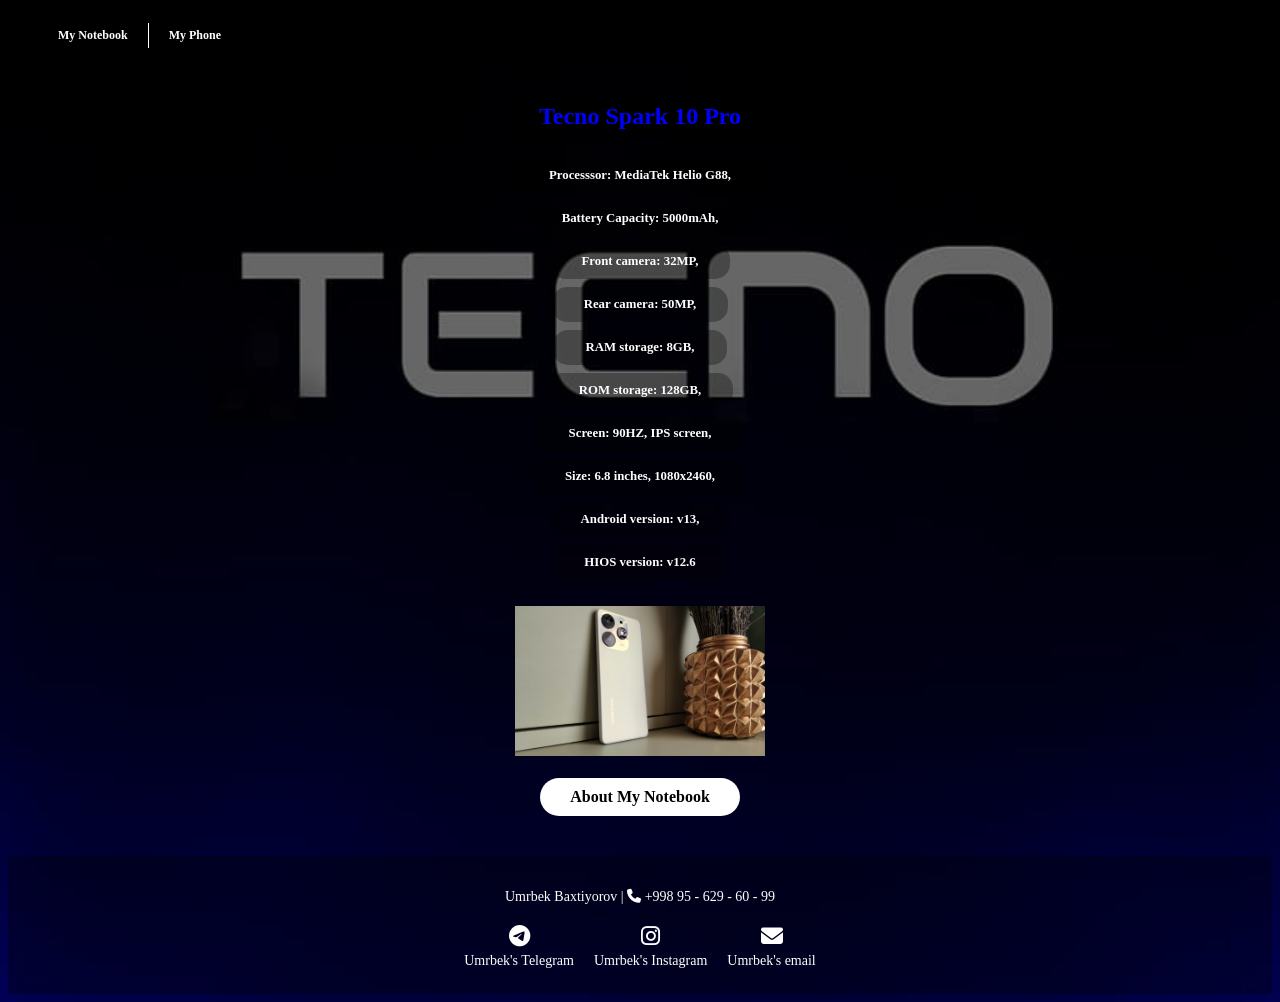
==== index2.html @ c7f99877 "sayt frontend" ====
<!DOCTYPE html>
<html>
<head>
<title>About My Phone</title>
<link rel="stylesheet" href="style2.css">
<link rel="stylesheet" href="https://cdnjs.cloudflare.com/ajax/libs/font-awesome/6.5.1/css/all.min.css">
 <link rel="icon" type="image/x-icon" href="/images/favicon.ico">
</head>
<body>

<nav class="navbar">
  <a href="index.html">My Notebook</a>
  <a href="index2.html">My Phone</a>
</nav>  

<h3>Tecno Spark 10 Pro</h3>
<p><b>Processsor: MediaTek Helio G88,</b></p>
<p><b>Battery Capacity: 5000mAh,</b></p>
<p><b>Front camera: 32MP,</b></p>
<p><b>Rear camera: 50MP,</b></p>
<p><b>RAM storage: 8GB,</b></p>
<p><b>ROM storage: 128GB,</b></p>
<p><b>Screen: 90HZ, IPS screen,</b></p>
<p><b>Size: 6.8 inches, 1080x2460,</b></p>
<p><b>Android version: v13,</b></p>
<p><b>HIOS version: v12.6</b></p>

<br>

<div style="text-align: center;">
<img src = "Tecno Spark 10 Pro.jpg" alt = "Tecno Spark 10 Pro" width = "250" height="150">
</div>

<br> 

<a href="index.html" class="button"> About My Notebook</a>

<footer>
  <p>Umrbek Baxtiyorov | <i class="fas fa-phone"></i> +998 95 - 629 - 60 - 99</p>
  <div class="footer-icons">
    <a href="https://t.me/ubaxtiyorovvv" target="_blank"><i class="fab fa-telegram"></i><span>Umrbek's Telegram</span></a>
    <a href="https://www.instagram.com/u.baxtiyorovvv?igsi=MWw0ZnJsZGI1eGV0Zw==" target="_blank"> <i class="fab fa-instagram"></i> <span>Umrbek's Instagram</span></a>
    <a href="mailto:ubaxtiyorovvv@gmail.com" target="_blank"><i class="fas fa-envelope"></i><span>Umrbek's email</span></a>
  </div>
</footer>

</body>
</html>
---- style2.css ----
body{
    text-align: center;
    background-image: url("tecno.jpg");
    background-size: cover;
    background-position: center;
    background-repeat: no-repeat;
    background-attachment: fixed;
  }
h3 {
  color: blue;
  background-color: rgba(0,0,0,0.3);
  font-family: segoe ui;
  font-size: 150%;
  border: 2px solid rgba(0,0,0,0.3);
  border-radius: 5px;
  display: inline-block;
  padding: 8px 30px;
  margin: 10px auto;

}
p  {
  color: white;
  background-color: rgba(0,0,0,0.3);
  font-family: trebuchet ms;
  font-size: 80%;
  border: 2px solid rgba(0,0,0,0.0);
  border-radius: 15px;
  display: block;
  width: fit-content;
  padding: 8px 30px;
  margin: 8px auto;
  transition: all 0.2s ease;
}

p:hover{
  background-color: rgba(0,0,0,0.3);
  transform: scale(1.05);
  border-color: white;
}

.navbar{
  display: flex;
  justify-content: flex-start;
  align-items: center;
  gap: 0;
  padding: 15px 30px;
  background-color: rgba(0,0,0,0.3);
  margin-bottom: 20px;
}

.navbar a{
  color: white;
  text-decoration: none;
  font-weight: bold;
  font-size: 12px;
  border: none;
  padding: 5px 20px;
  display: inline;
  transition: all 0.2s ease;
}

.navbar a:hover{
  color:aqua;
  transform: scale(1.1);
  text-shadow: 0 0 8px aqua;
}

.navbar a:not(:last-child){
  border-right: 1px solid white;
}

footer{
  text-align: center;
  padding: 25px 0;
  background-color: rgba(0,0,0,0.3);
  color: white;
  margin-top: 40px;
}

footer p{
  border: none;
  background-color: transparent;
  display: block;
  width: auto;
  color: white;
  font-size: 14px;
  margin: 0 0 12px;
}

.footer-icons {
  display: flex;
  justify-content: center;
  gap: 20px;
}

.footer-icons a{
  display: flex;
  flex-direction: column;
  align-items: center;
  color:white;
  gap: 6px;
  text-decoration: none;
  font-size: 14px;
  border: none;
  padding: 0;
  transition: all 0.2s ease;
}

.footer-icons a i{
    font-size: 22px;
}

.footer-icons a:hover{
  color: aqua;
  transform: scale(1.1);
}

.button{
  display: inline-block;
  background-color: white;
  color: black;
  text-decoration: none;
  padding: 10px 30px;
  border-radius: 30px;
  font-weight: bold;
  border: none;
  transition: all 0.2s ease;
}

.button:hover{
  background-color: aqua;
  transform: scale(1.05);
  box-shadow: 0 4px 10px rgba(0,0,0,0.3);
}

img{
  transition: transform 0.3s ease;
}

img:hover{
  transform: scale(1.05);
}
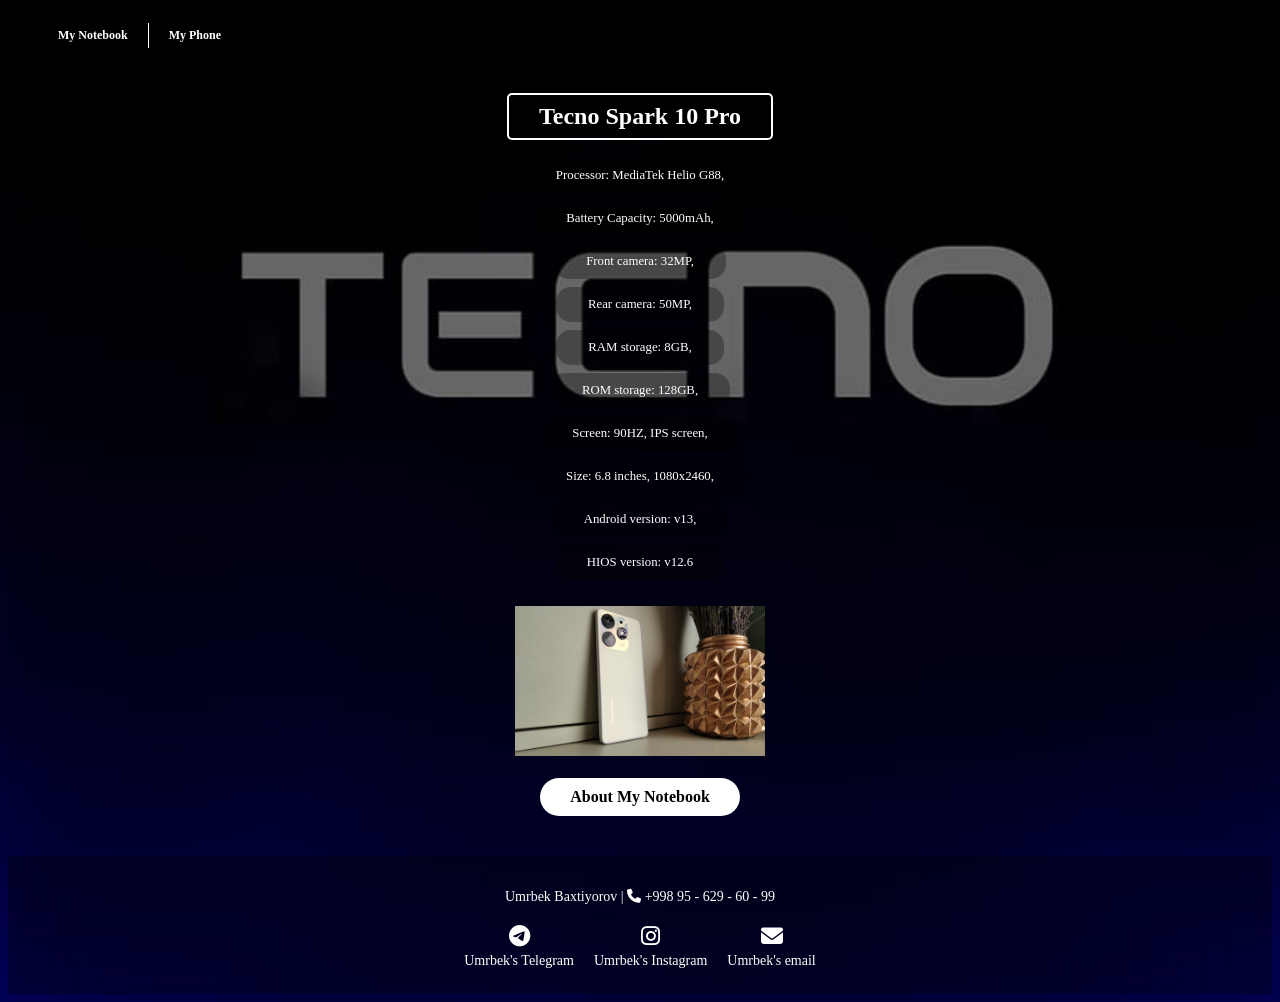
==== commit c913213e: "updated" ====
--- a/index2.html
+++ b/index2.html
@@ -14,16 +14,16 @@
 </nav>  
 
 <h3>Tecno Spark 10 Pro</h3>
-<p><b>Processsor: MediaTek Helio G88,</b></p>
-<p><b>Battery Capacity: 5000mAh,</b></p>
-<p><b>Front camera: 32MP,</b></p>
-<p><b>Rear camera: 50MP,</b></p>
-<p><b>RAM storage: 8GB,</b></p>
-<p><b>ROM storage: 128GB,</b></p>
-<p><b>Screen: 90HZ, IPS screen,</b></p>
-<p><b>Size: 6.8 inches, 1080x2460,</b></p>
-<p><b>Android version: v13,</b></p>
-<p><b>HIOS version: v12.6</b></p>
+<p>Processor: MediaTek Helio G88,</p>
+<p>Battery Capacity: 5000mAh,</p>
+<p>Front camera: 32MP,</p>
+<p>Rear camera: 50MP,</p>
+<p>RAM storage: 8GB,</p>
+<p>ROM storage: 128GB,</p>
+<p>Screen: 90HZ, IPS screen,</p>
+<p>Size: 6.8 inches, 1080x2460,</p>
+<p>Android version: v13,</p>
+<p>HIOS version: v12.6</p>
 
 <br>
 
--- a/style2.css
+++ b/style2.css
@@ -7,11 +7,11 @@
     background-attachment: fixed;
   }
 h3 {
-  color: blue;
+  color: white;
   background-color: rgba(0,0,0,0.3);
   font-family: segoe ui;
   font-size: 150%;
-  border: 2px solid rgba(0,0,0,0.3);
+  border: 2px solid white;
   border-radius: 5px;
   display: inline-block;
   padding: 8px 30px;
@@ -29,12 +29,12 @@
   width: fit-content;
   padding: 8px 30px;
   margin: 8px auto;
-  transition: all 0.2s ease;
+  transition: all 0.5s ease;
 }
 
 p:hover{
   background-color: rgba(0,0,0,0.3);
-  transform: scale(1.05);
+  transform: scale(1.22);
   border-color: white;
 }
 
